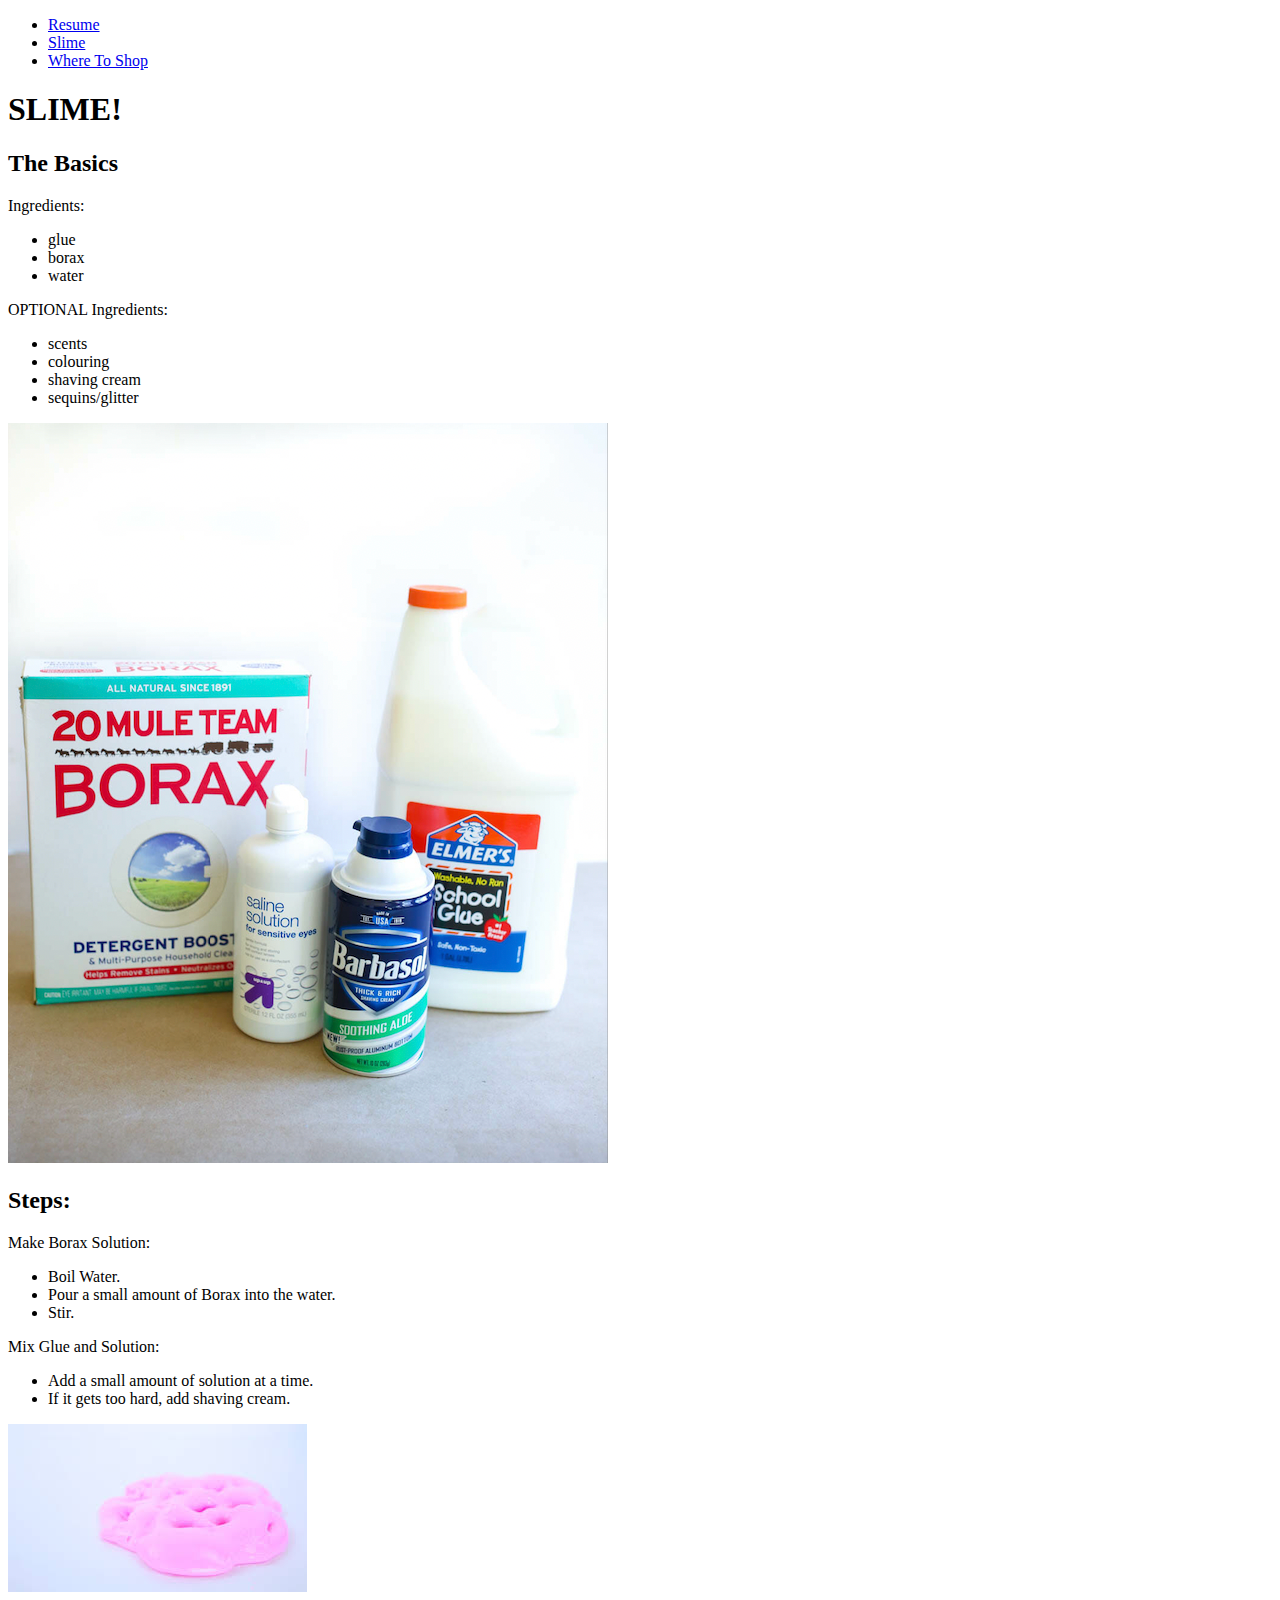
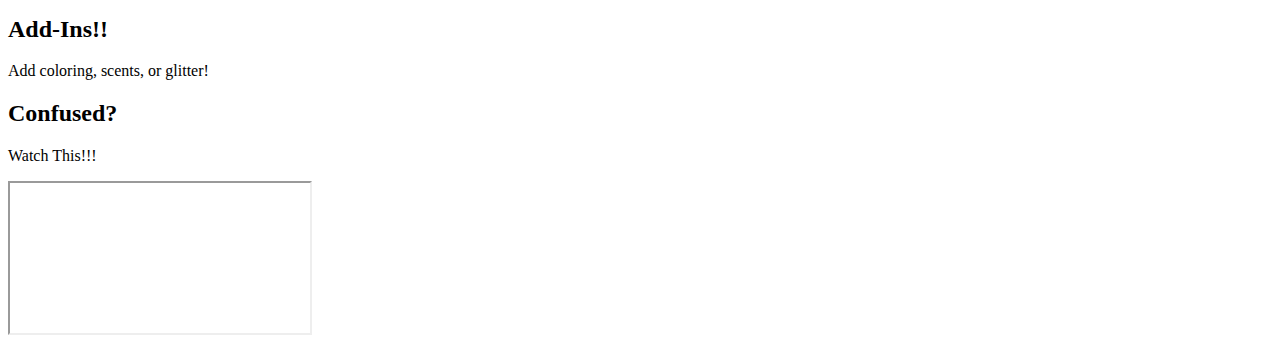
==== slime.html @ 58b9dbc0 "Upload html files" ====
<!DOCTYPE html>
<html lang="en">
<head>
  <meta charset="UTF-8">
  <title>Slime</title>
</head>
  
<body>
  <div>
    <ul>
      <li><a href="index.html">Resume</a></li>
      <li><a href="slime.html">Slime</a></li>
      <li><a href="whereToShop.html">Where To Shop</a></li>
    </ul>

    <section>
      <h1>SLIME!</h1>
      
      <section>
        <h2>The Basics</h2>
        <p>Ingredients:</p>
        <ul>
          <li>glue</li>
          <li>borax</li>
          <li>water</li>
        </ul>
        <p>OPTIONAL Ingredients:</p>
        <ul>
          <li>scents</li>
          <li>colouring</li>
          <li>shaving cream</li>
          <li>sequins/glitter</li>
        </ul>
        <img src="media/slimeIngredients.png" alt="Borax, Shaving Cream, and Elmer's Glue">
      </section>

      <section>
        <h2>Steps:</h2>
        <p>Make Borax Solution:</p>
        <ul>
          <li>Boil Water.</li>
          <li>Pour a small amount of Borax into the water.</li>
          <li>Stir.</li>
        </ul>
        <p>Mix Glue and Solution:</p>
        <ul>
          <li>Add a small amount of solution at a time.</li>
          <li>If it gets too hard, add shaving cream.</li>
        </ul>
        <img src="media/slimePicture.jpg" alt="Pink Slime on White Background">
      </section>
      
      <section>
        <h2>Add-Ins!!</h2>
        <p>Add coloring, scents, or glitter!</p>
      </section>
      
      <section>
        <h2>Confused?</h2>
        <p>Watch This!!!</p>
        <iframe src="https://www.youtube.com/embed/xsgcYqQL1QQ" allowfullscreen></iframe>
      </section>
    </section>

  </div>
  </body>
</html>
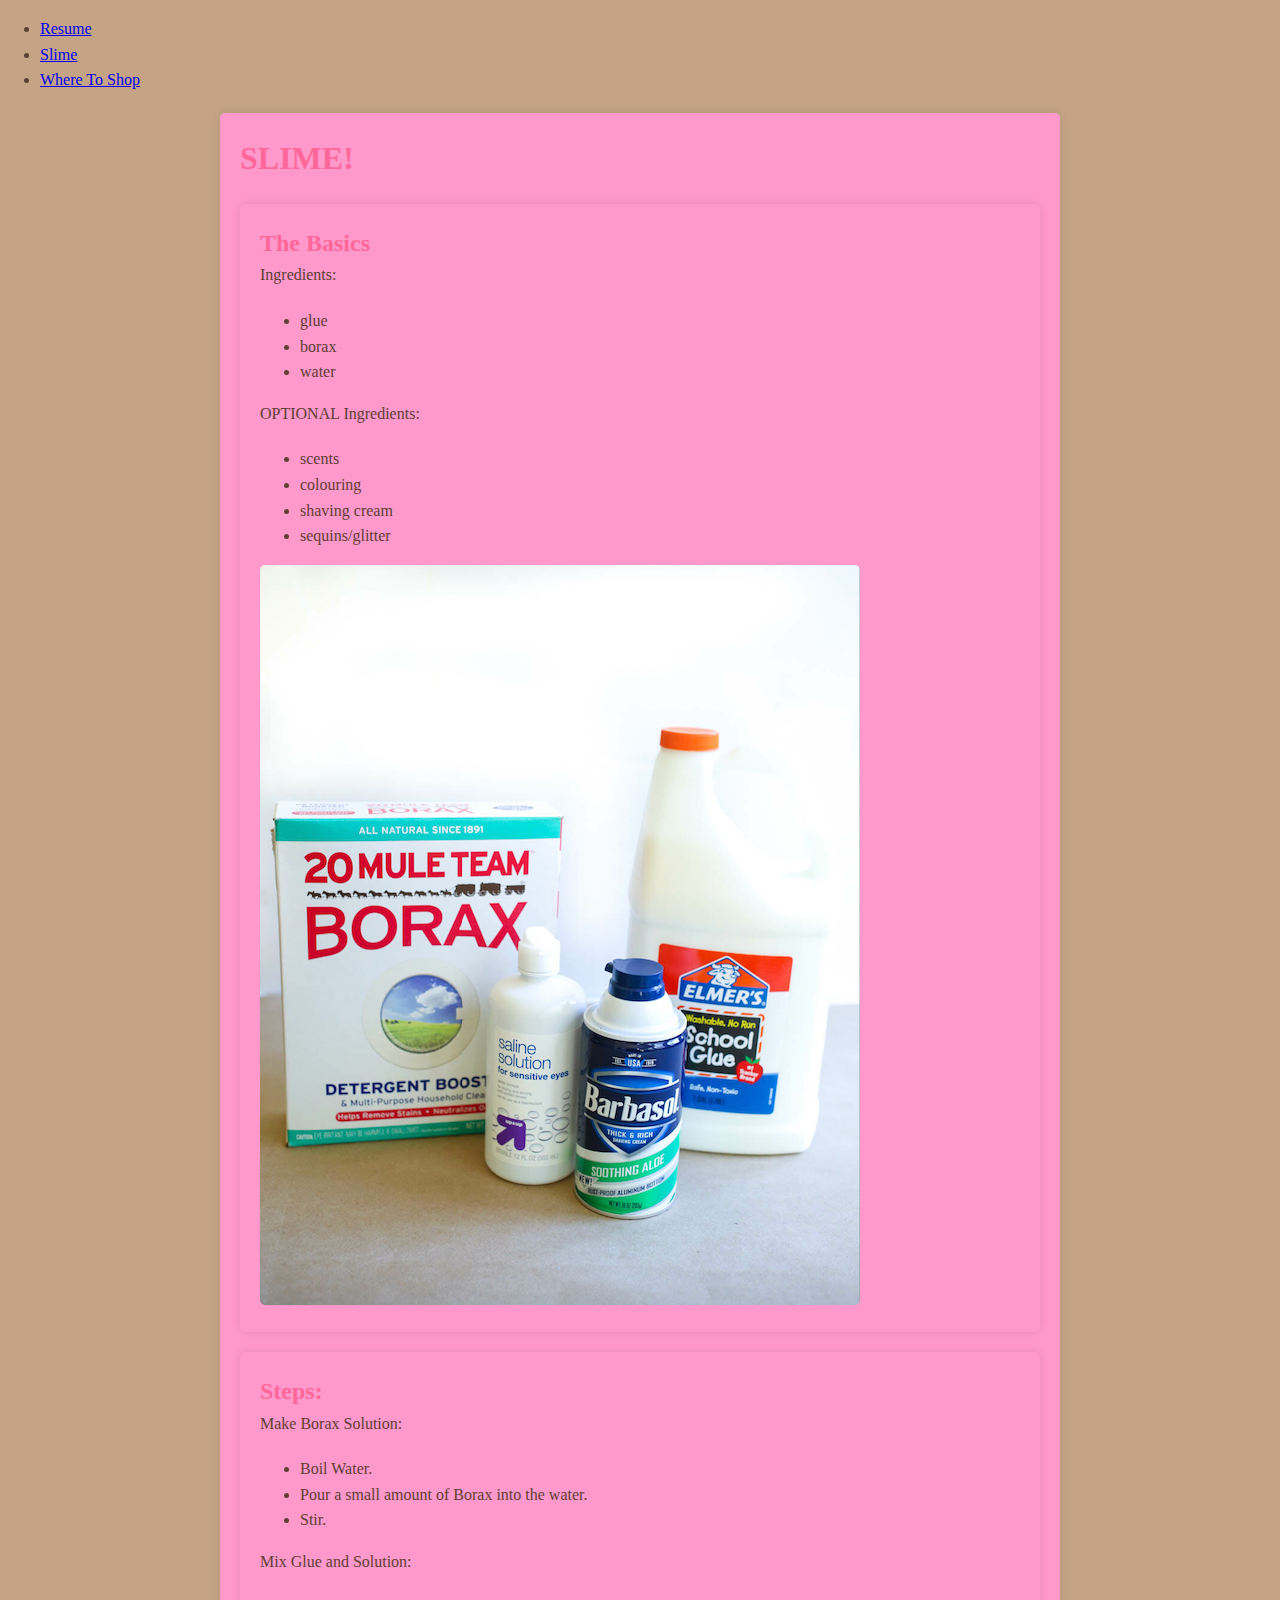
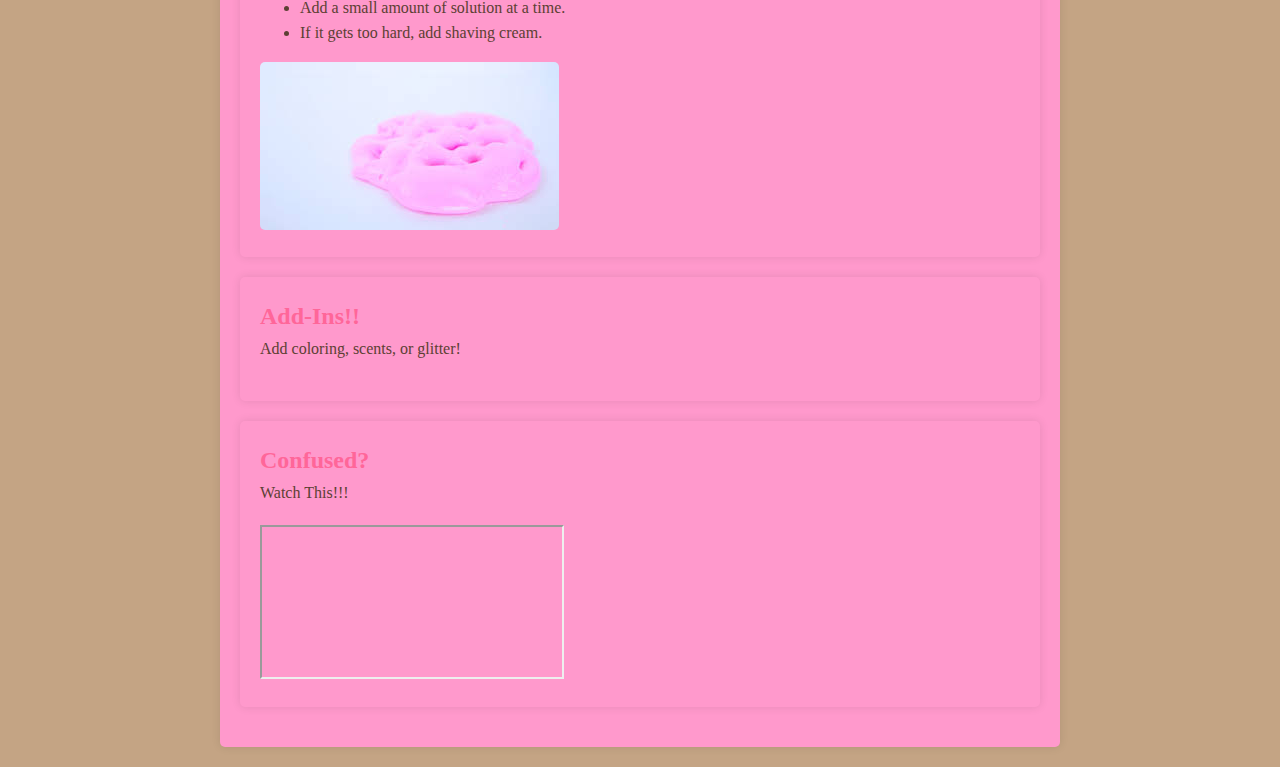
==== commit bb63b218: "Update slime.html to have css linkage" ====
--- a/slime.html
+++ b/slime.html
@@ -3,6 +3,7 @@
 <head>
   <meta charset="UTF-8">
   <title>Slime</title>
+  <link rel="stylesheet" href="css/styles.css">
 </head>
   
 <body>
--- a/css/styles.css
+++ b/css/styles.css
@@ -0,0 +1,57 @@
+body, h1, h2, h3, p {
+  margin: 0;
+  padding: 0;
+}
+
+body {
+  font-family: 'Comic Sans MS', cursive; 
+  line-height: 1.6;
+  background-color: #C4A484; 
+  color: #5C4033; 
+}
+
+ul.navbar {
+  background-color: #FFCCCC;
+  text-align: center;
+  list-style-type: none; 
+  padding: 0; 
+  display: flex;
+  justify-content: space-around; 
+  border-bottom: none;
+}
+
+ul.navbar li a {
+  font-family: 'Comic Sans MS', cursive; 
+  color: #5C4033; 
+  text-decoration: none;
+  display: block;
+  padding: 20px; 
+  font-size: 18px; 
+}
+
+ul.navbar li:first-child, ul.navbar li:last-child {
+  width: 32%; 
+}
+
+section {
+  padding: 20px;
+  max-width: 800px;
+  margin: 20px auto;
+  background-color: #FF99CC;
+  border-radius: 5px;
+  box-shadow: 0 0 10px rgba(0, 0, 0, 0.1);
+}
+
+img {
+  max-width: 100%;
+  height: auto;
+  border-radius: 5px; 
+}
+
+h1, h2 {
+  color: #FF6699; 
+}
+
+p {
+  margin-bottom: 20px;
+}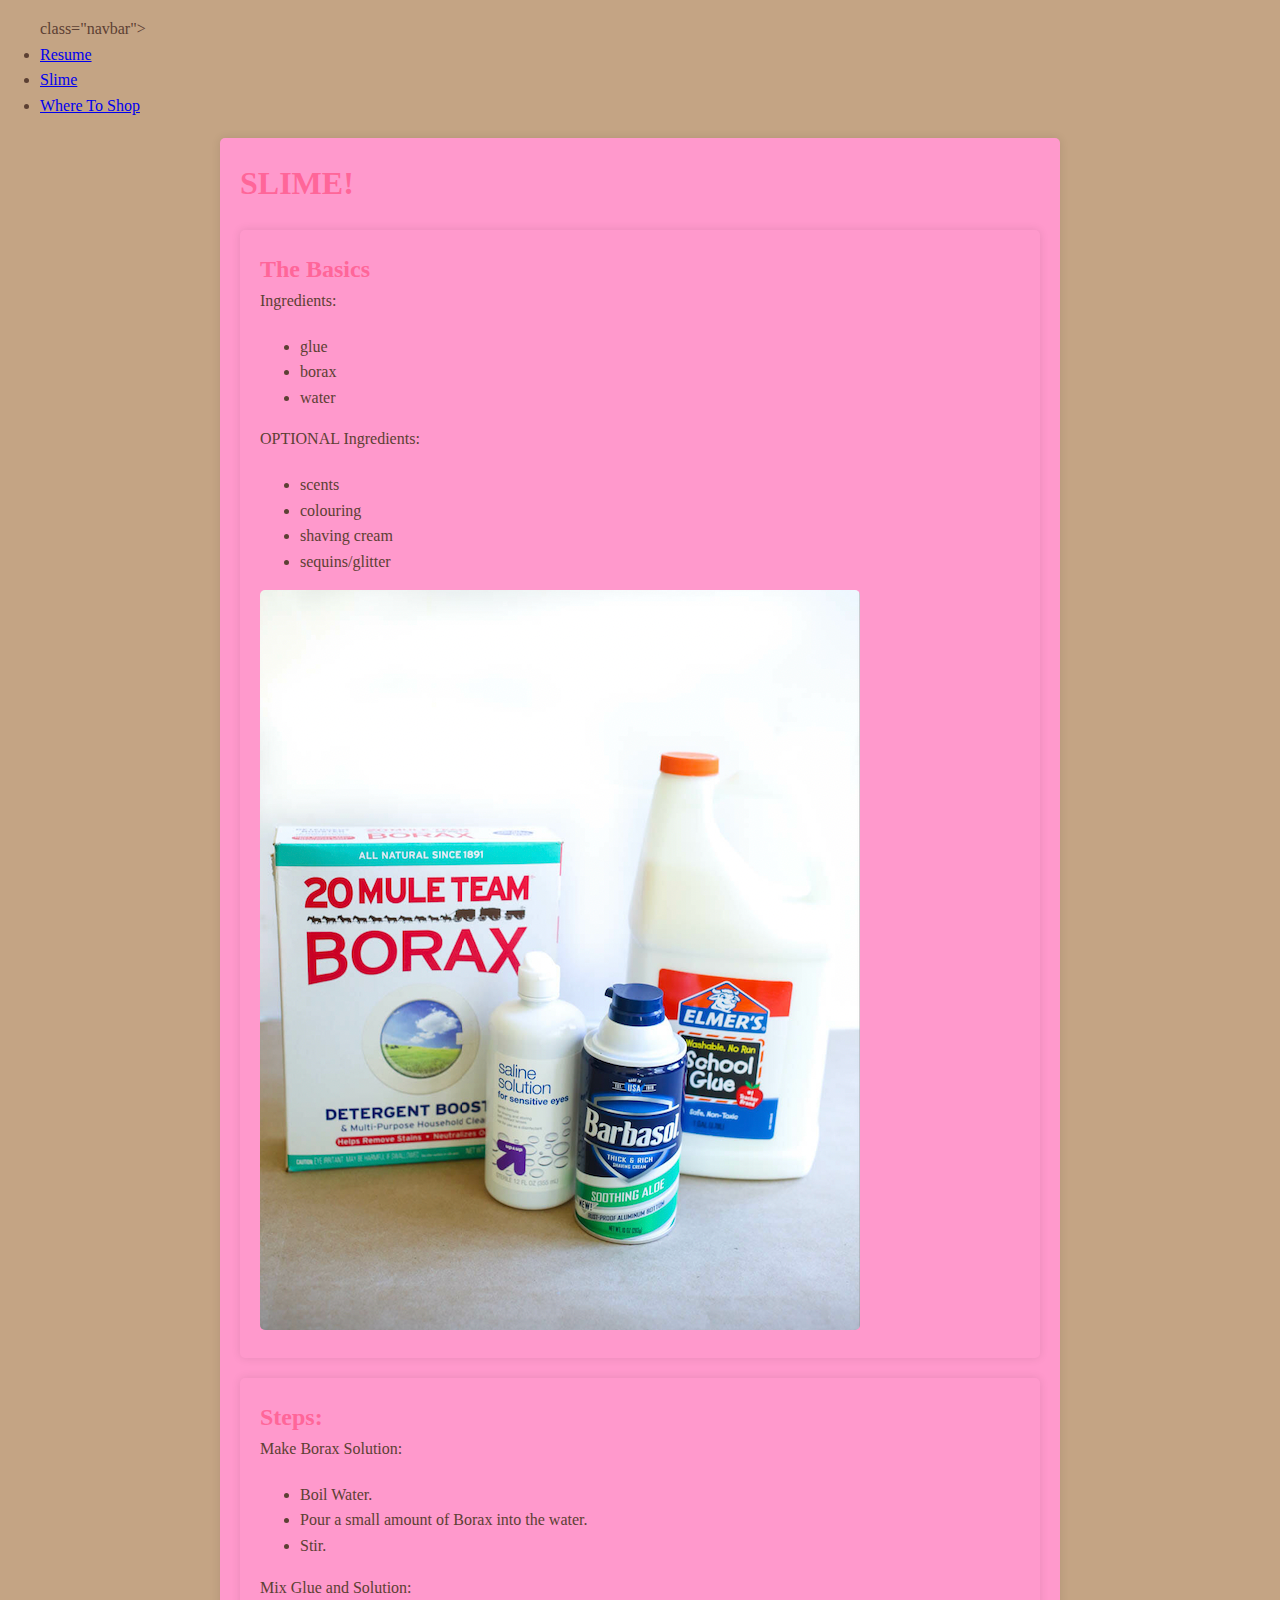
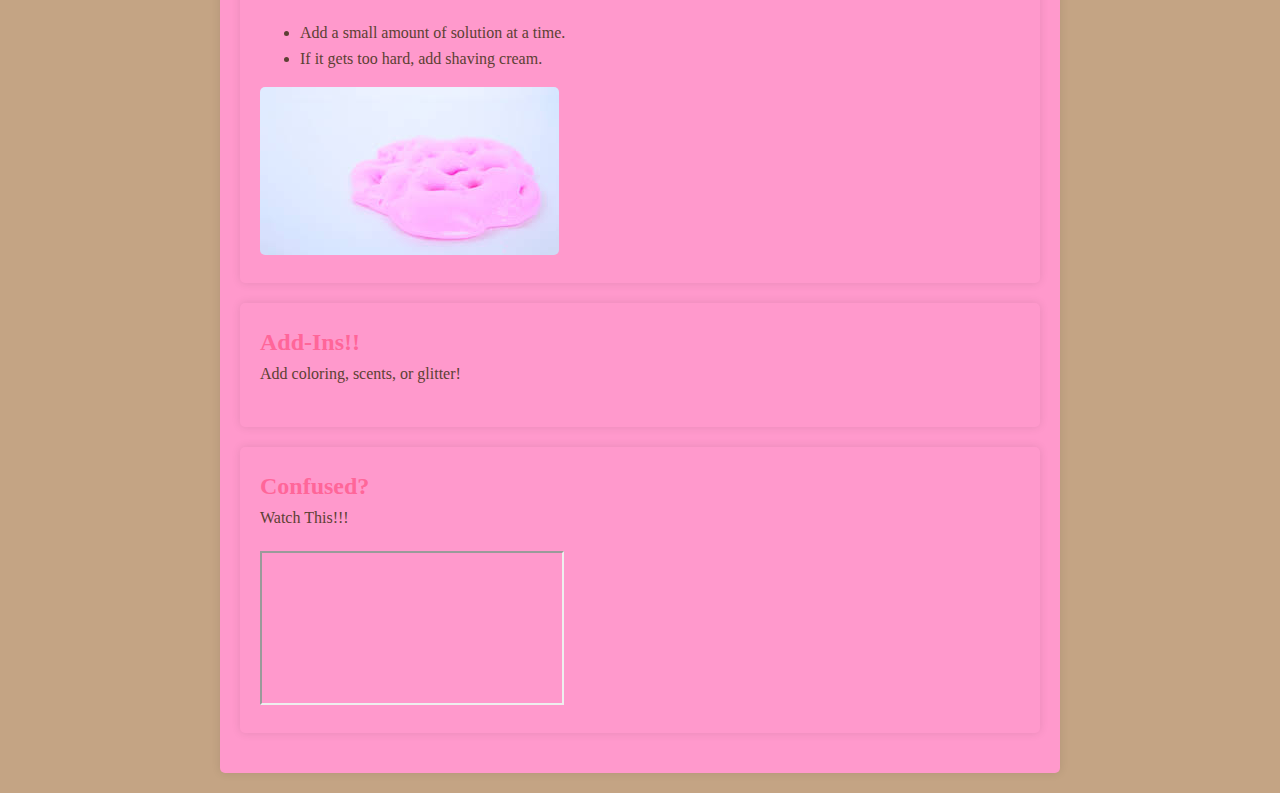
==== commit 1d81a53c: "Update slime.html label navbar" ====
--- a/slime.html
+++ b/slime.html
@@ -8,7 +8,7 @@
   
 <body>
   <div>
-    <ul>
+    <ul> class="navbar">
       <li><a href="index.html">Resume</a></li>
       <li><a href="slime.html">Slime</a></li>
       <li><a href="whereToShop.html">Where To Shop</a></li>
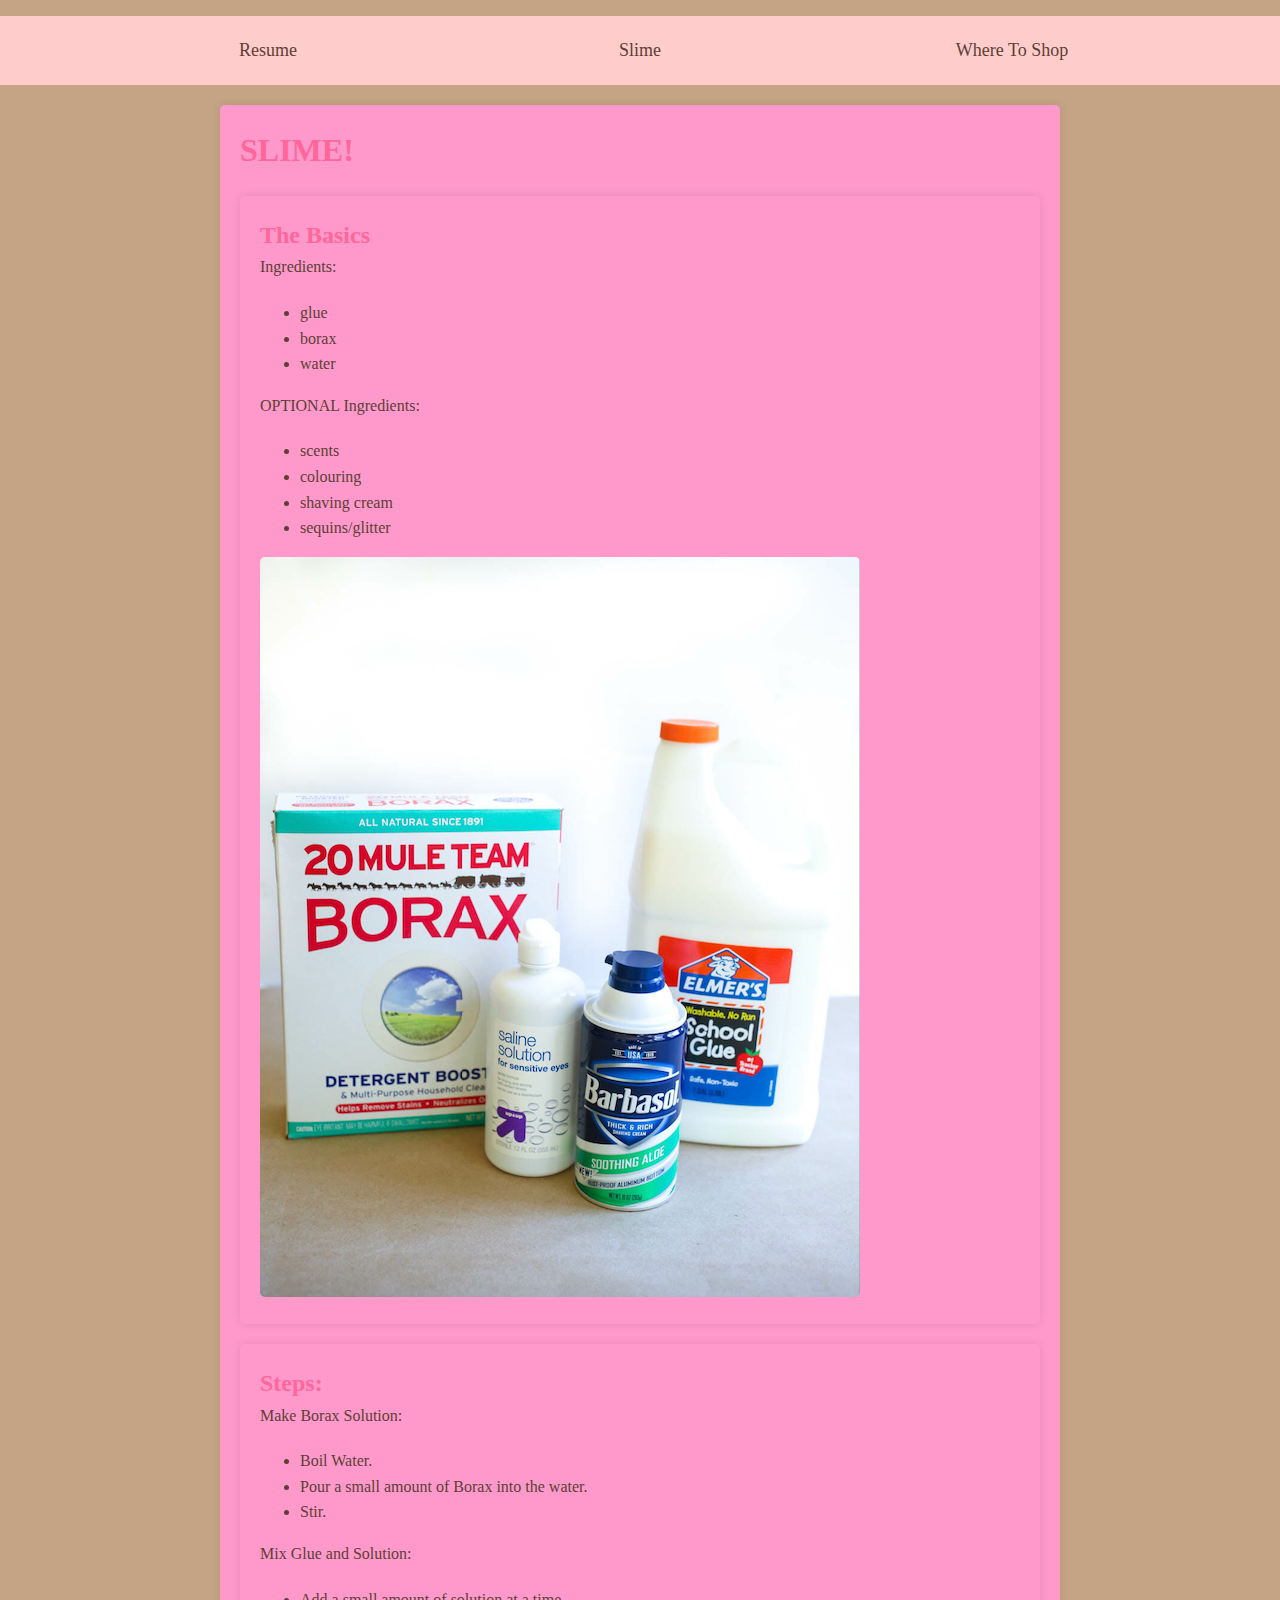
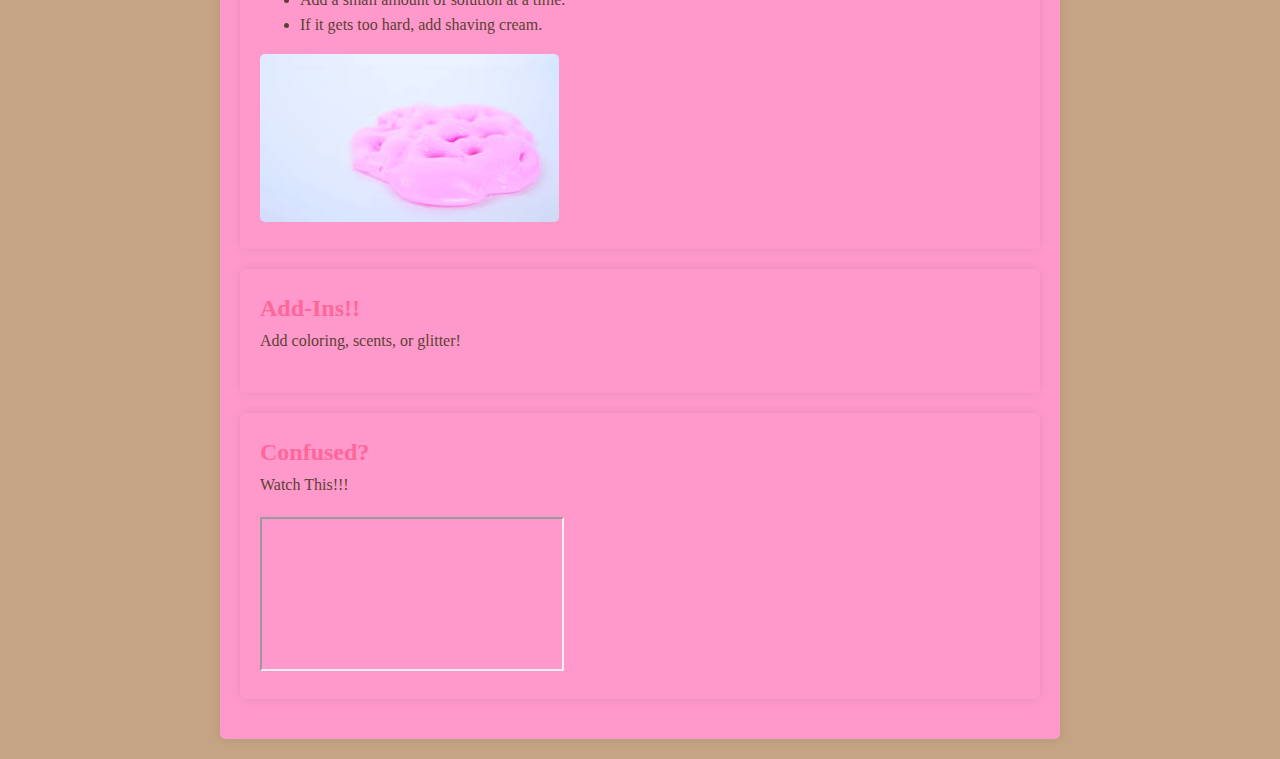
==== commit 61adc89d: "Update slime.html fix bugs" ====
--- a/slime.html
+++ b/slime.html
@@ -8,7 +8,7 @@
   
 <body>
   <div>
-    <ul> class="navbar">
+    <ul class="navbar">
       <li><a href="index.html">Resume</a></li>
       <li><a href="slime.html">Slime</a></li>
       <li><a href="whereToShop.html">Where To Shop</a></li>
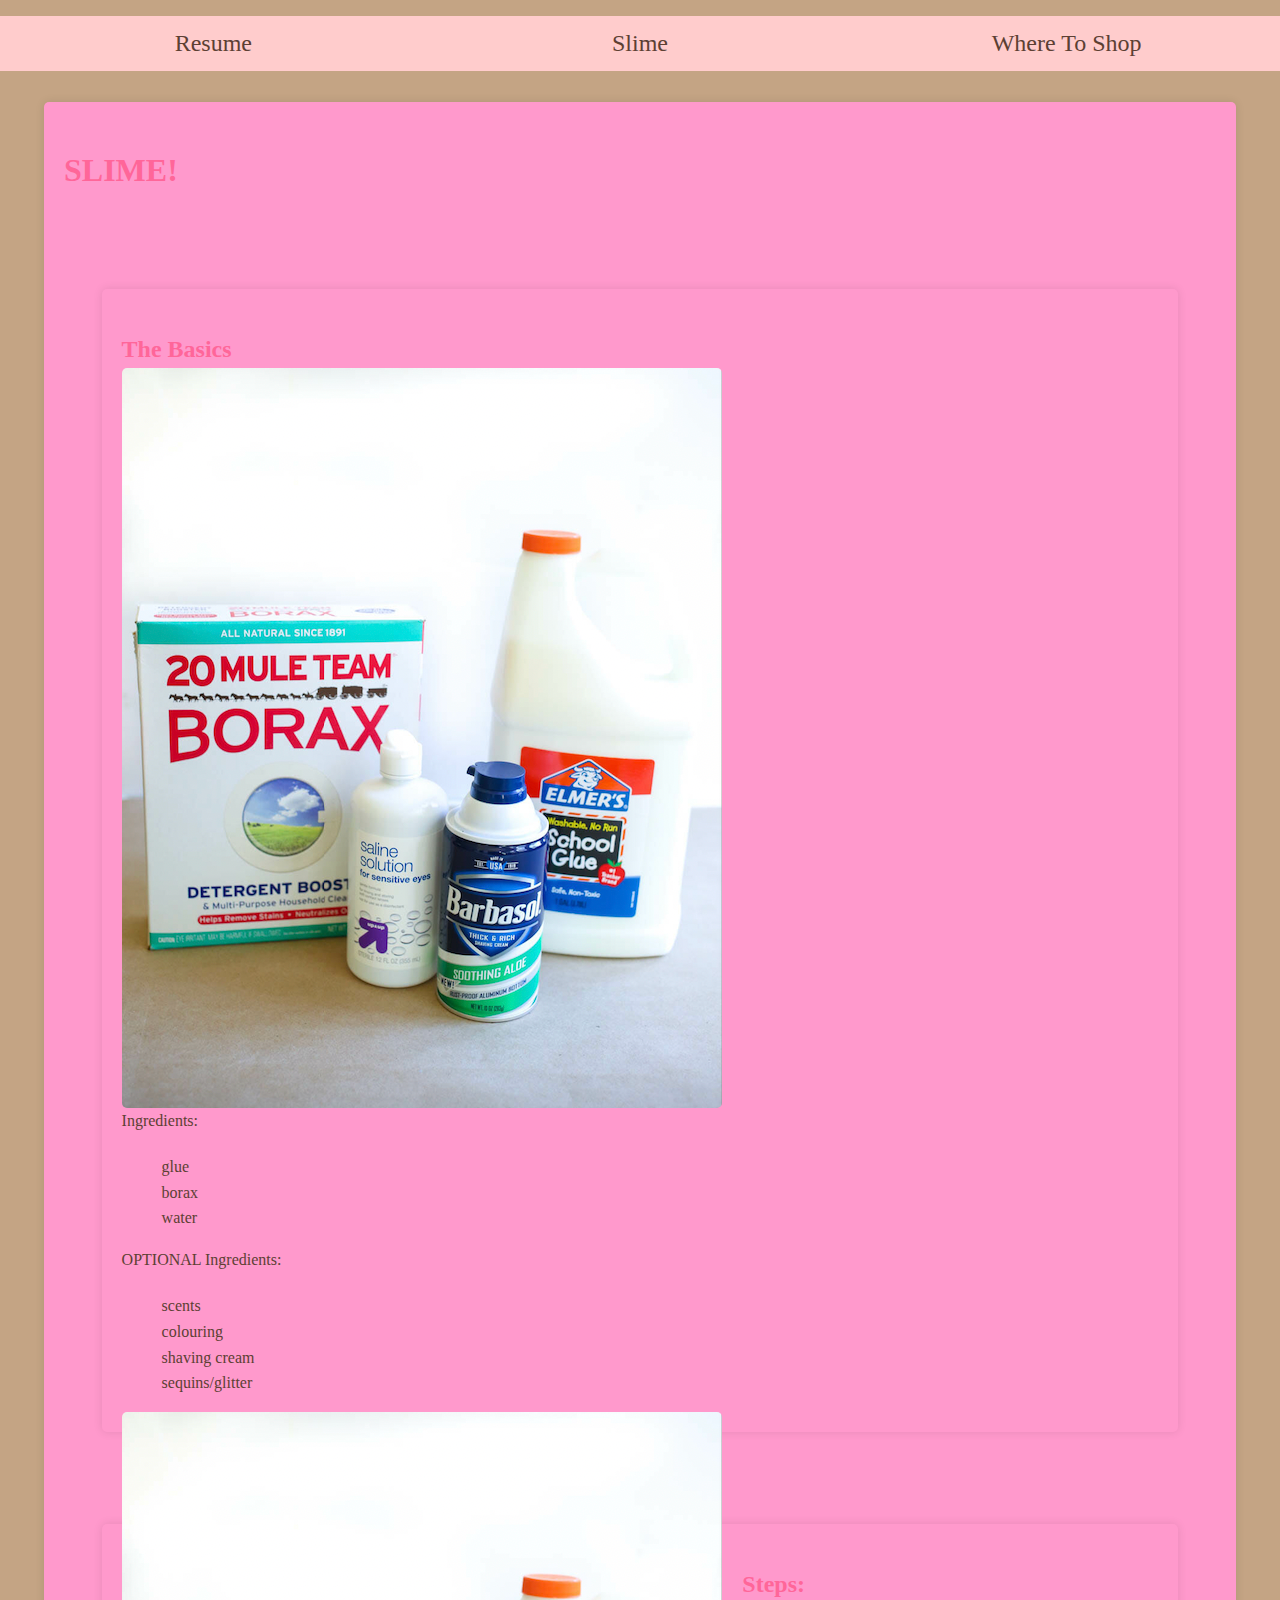
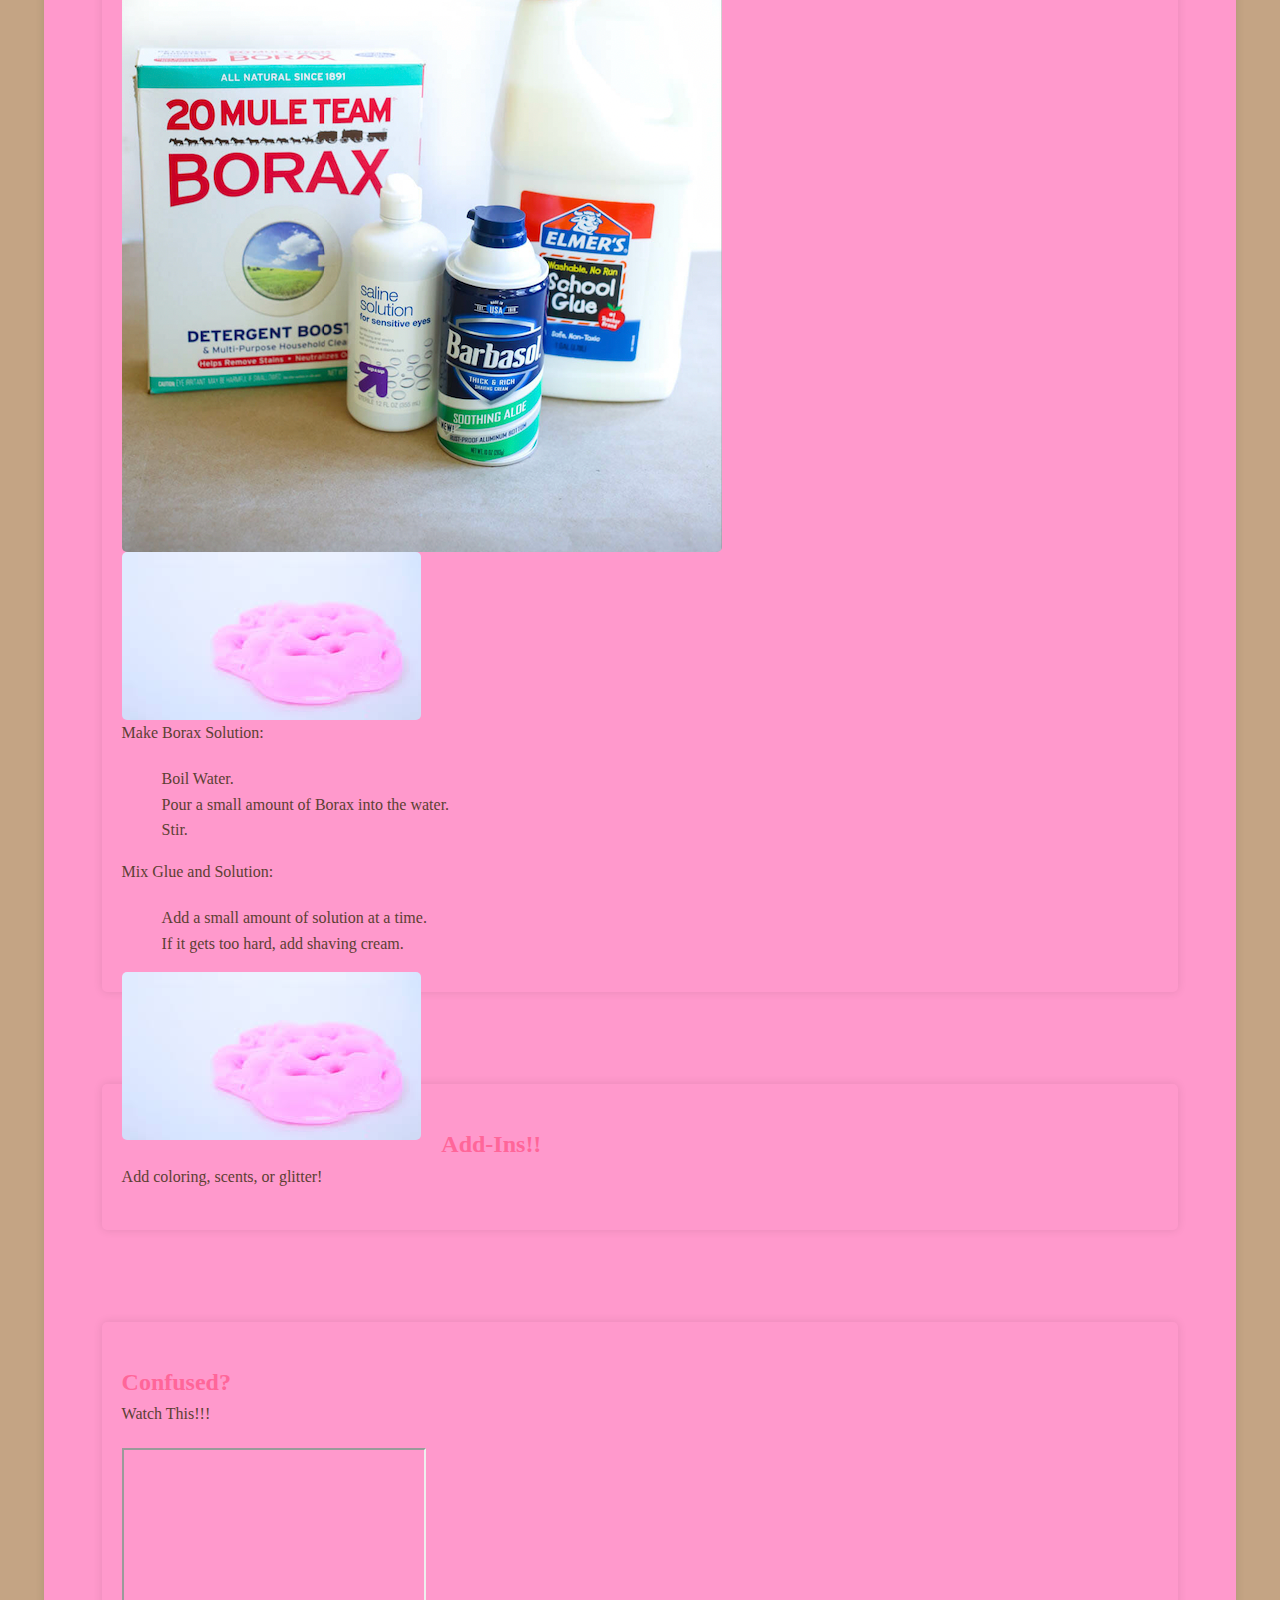
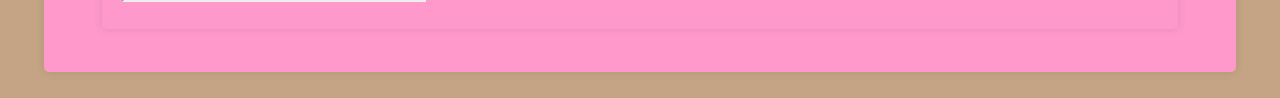
==== commit ad323a41: "Update slime.html adding divs to help image format" ====
--- a/slime.html
+++ b/slime.html
@@ -19,6 +19,9 @@
       
       <section>
         <h2>The Basics</h2>
+        <div class="image-container">
+          <img src="media/slimeIngredients.png" alt="Borax, Shaving Cream, and Elmer's Glue">
+        </div>
         <p>Ingredients:</p>
         <ul>
           <li>glue</li>
@@ -37,6 +40,9 @@
 
       <section>
         <h2>Steps:</h2>
+        <div class="image-container">
+          <img src="media/slimePicture.jpg" alt="Pink Slime on White Background">
+        </div>
         <p>Make Borax Solution:</p>
         <ul>
           <li>Boil Water.</li>
--- a/css/styles.css
+++ b/css/styles.css
@@ -11,6 +11,10 @@
 }
 
 ul.navbar {
+  position: fixed;
+  top: 0;
+  left: 0;
+  right: 0;
   background-color: #FFCCCC;
   text-align: center;
   list-style-type: none; 
@@ -20,38 +24,54 @@
   border-bottom: none;
 }
 
+ul.navbar li {
+  width: 32%;
+}
+
 ul.navbar li a {
   font-family: 'Comic Sans MS', cursive; 
   color: #5C4033; 
   text-decoration: none;
   display: block;
-  padding: 20px; 
-  font-size: 18px; 
-}
-
-ul.navbar li:first-child, ul.navbar li:last-child {
-  width: 32%; 
+  padding: 2%; 
+  font-size: 1.5rem; 
 }
 
 section {
   padding: 20px;
-  max-width: 800px;
-  margin: 20px auto;
+  max-width: 90%;
+  margin: 8% auto 2%;
   background-color: #FF99CC;
   border-radius: 5px;
   box-shadow: 0 0 10px rgba(0, 0, 0, 0.1);
 }
 
+section img {
+  max-width: 100%;
+  height: auto;
+  border-radius: 5px;
+  clear: both; /* Add this to ensure images don't float over the sections */
+}
+
+section ul {
+  list-style: none;
+}
+
 img {
   max-width: 100%;
   height: auto;
-  border-radius: 5px; 
+  border-radius: 2%; 
+  float: left;
+  margin-right: 2%;
+  clear: left;
 }
 
 h1, h2 {
   color: #FF6699; 
+  margin-top: 2%;
 }
 
 p {
-  margin-bottom: 20px;
-}+  margin-bottom: 2%;
+  clear: both;
+}
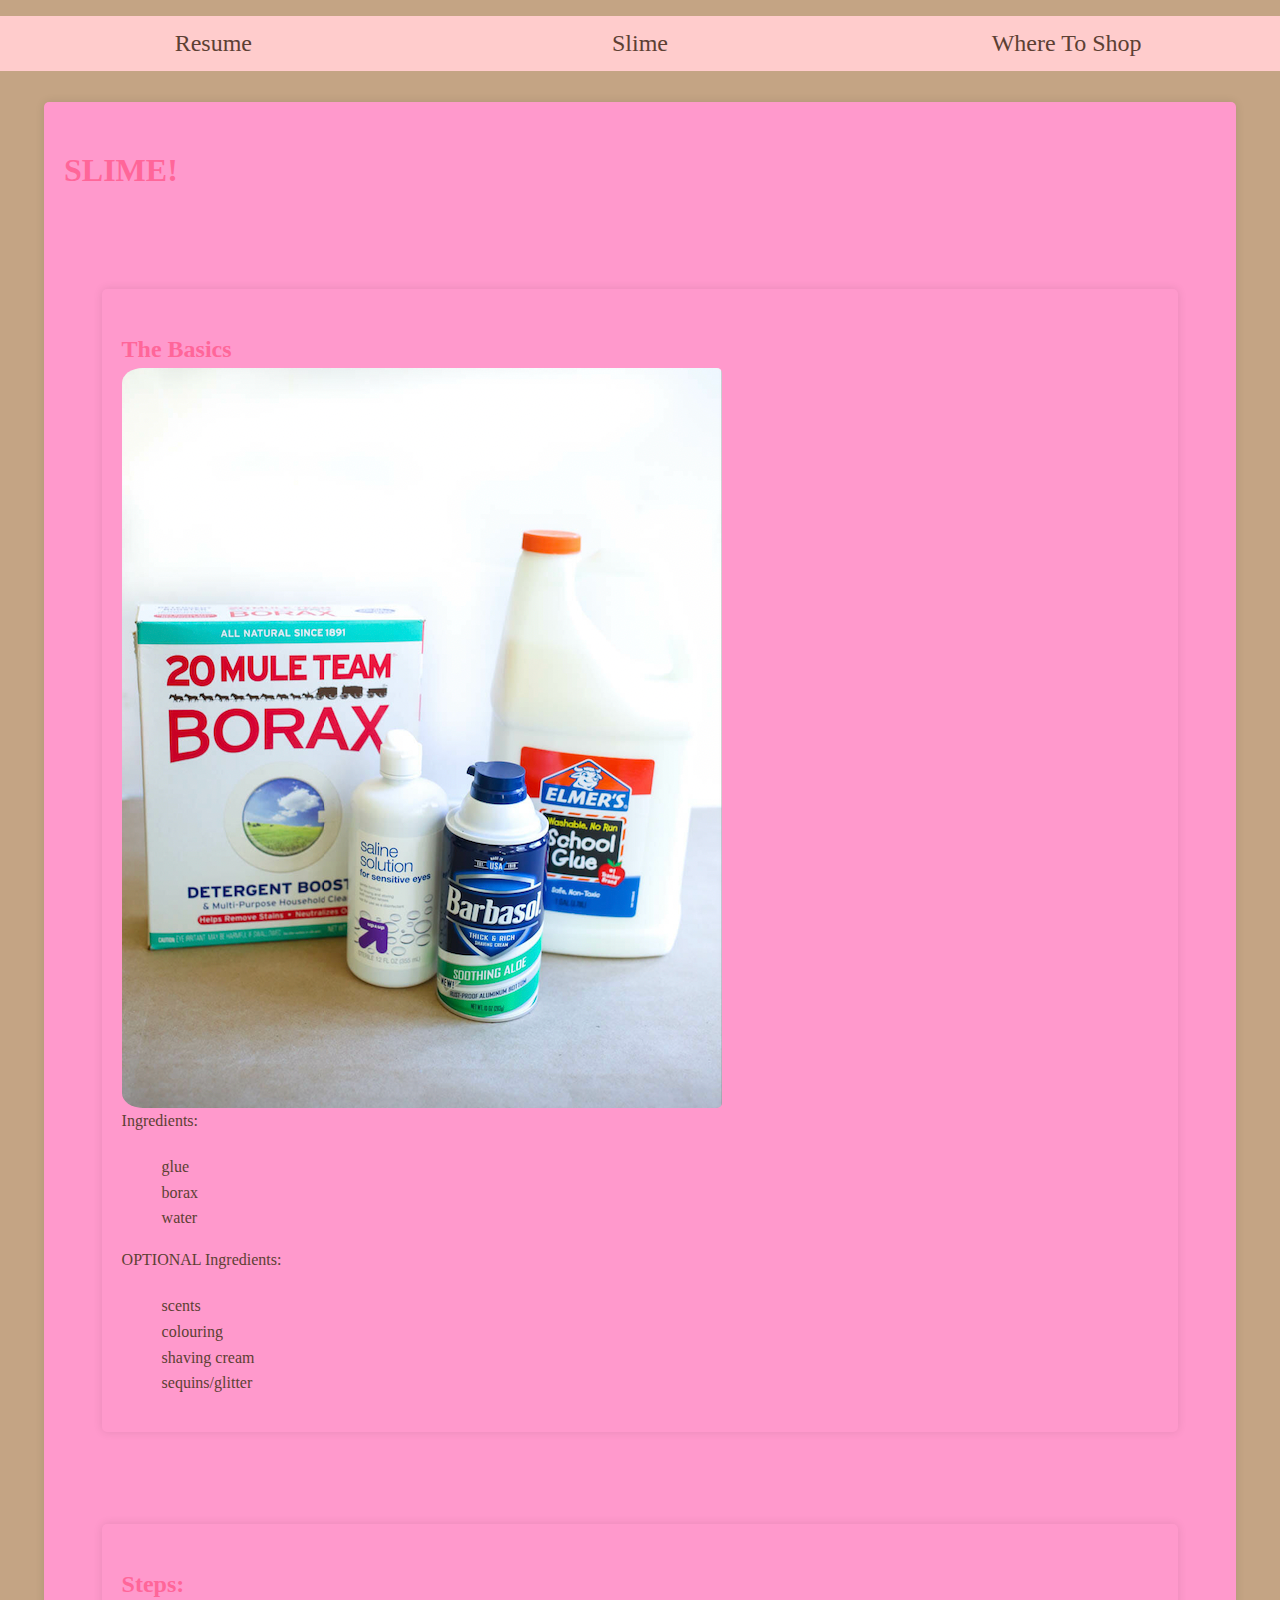
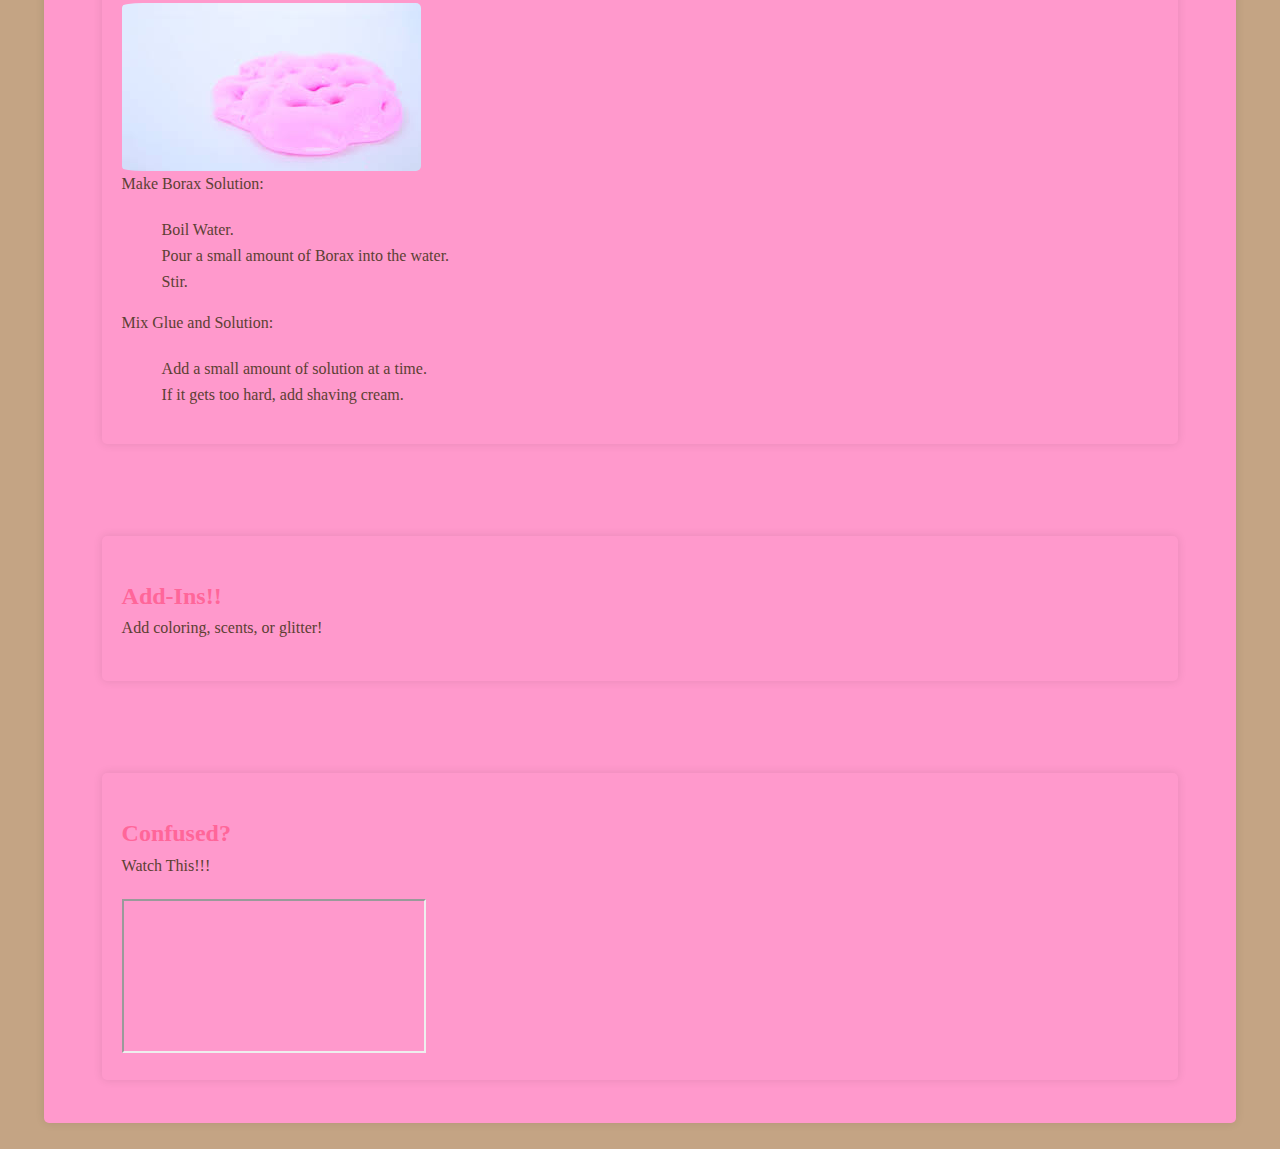
==== commit d2f9654a: "Update slime.html erasing old images" ====
--- a/slime.html
+++ b/slime.html
@@ -35,7 +35,6 @@
           <li>shaving cream</li>
           <li>sequins/glitter</li>
         </ul>
-        <img src="media/slimeIngredients.png" alt="Borax, Shaving Cream, and Elmer's Glue">
       </section>
 
       <section>
@@ -54,7 +53,6 @@
           <li>Add a small amount of solution at a time.</li>
           <li>If it gets too hard, add shaving cream.</li>
         </ul>
-        <img src="media/slimePicture.jpg" alt="Pink Slime on White Background">
       </section>
       
       <section>
--- a/css/styles.css
+++ b/css/styles.css
@@ -57,6 +57,13 @@
   list-style: none;
 }
 
+.image-container {
+  max-width: 100%;
+  height: auto;
+  border-radius: 2%;
+  overflow: hidden;
+}
+
 img {
   max-width: 100%;
   height: auto;
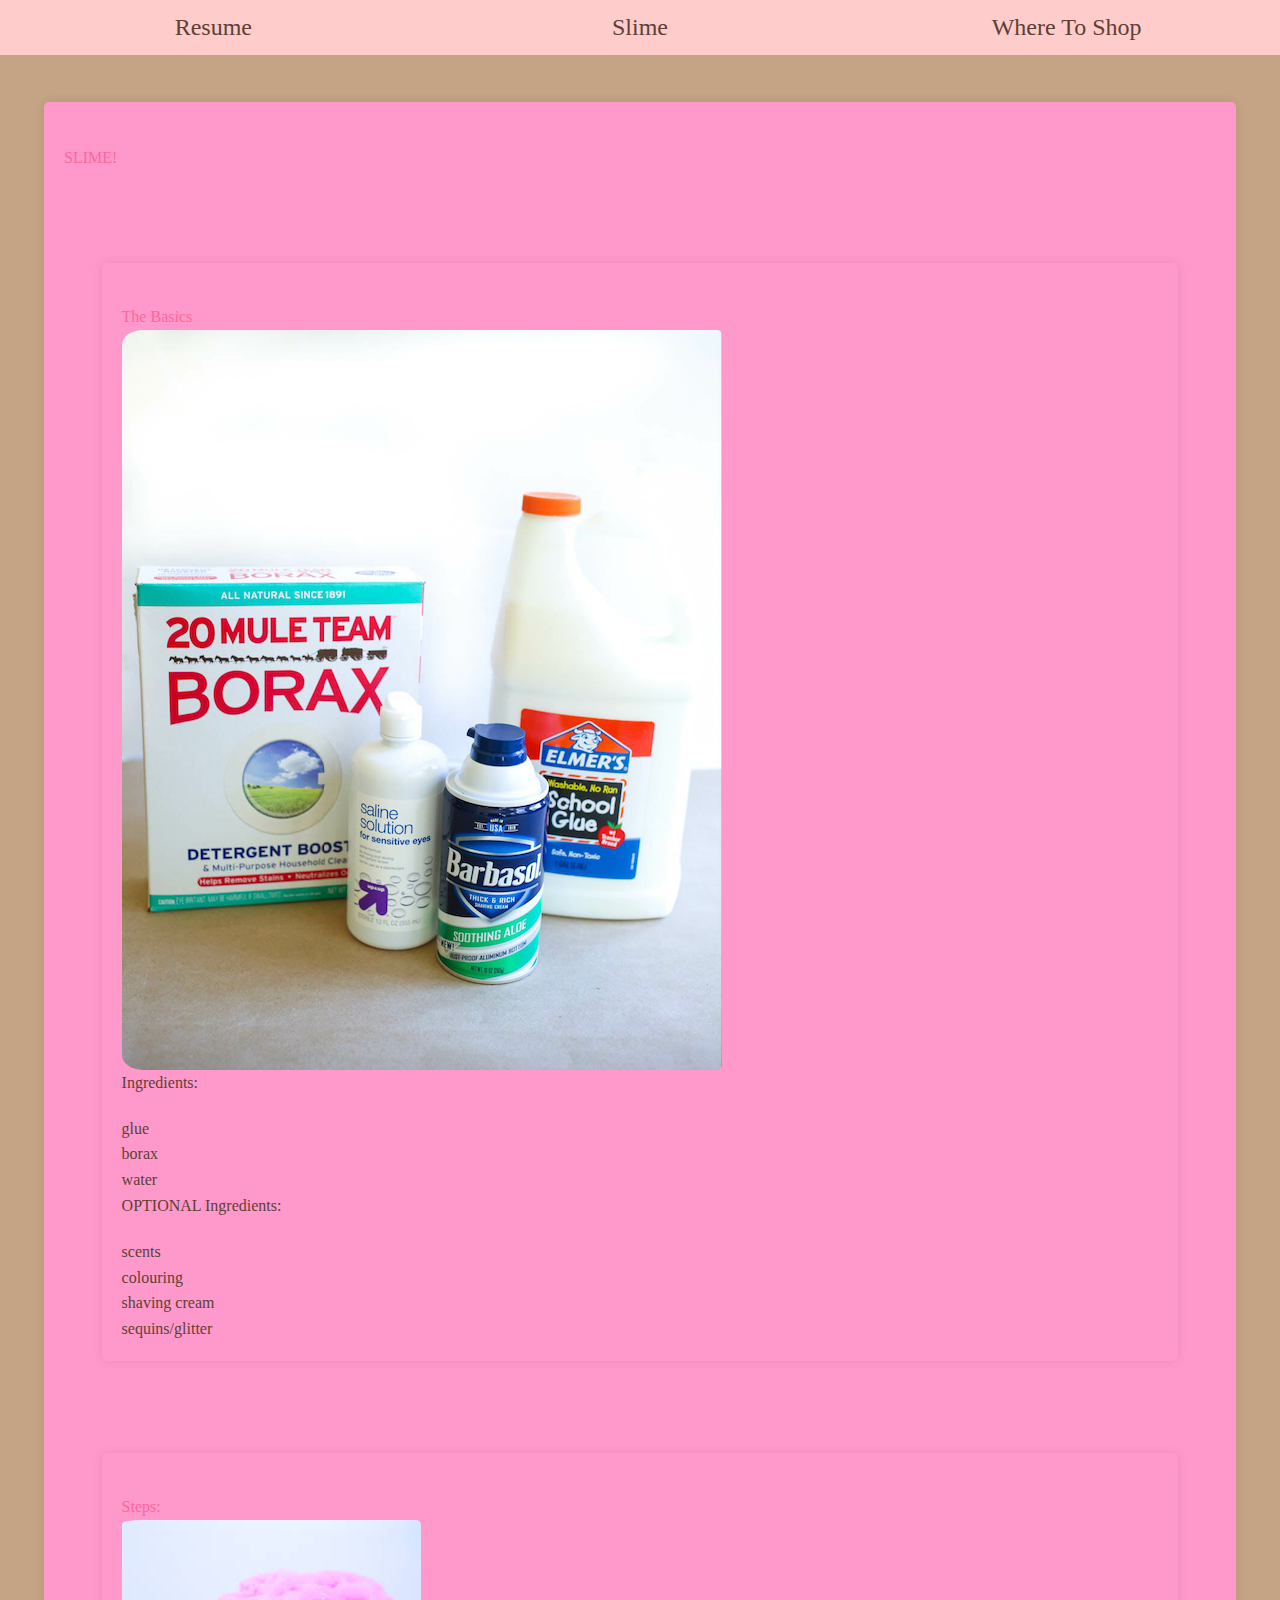
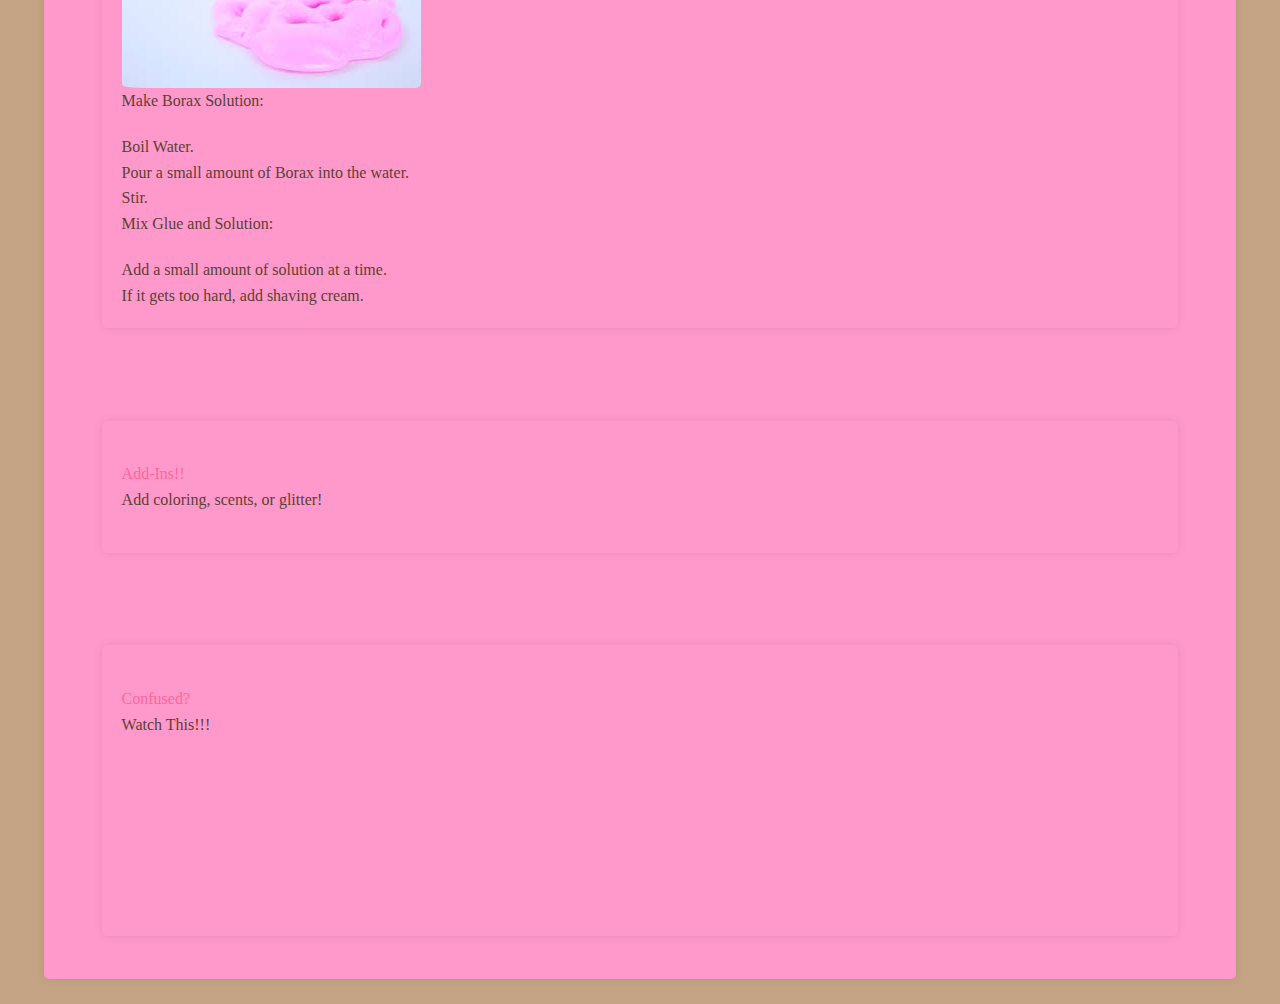
==== commit 439d2c46: "Update slime.html reset.css" ====
--- a/slime.html
+++ b/slime.html
@@ -3,6 +3,7 @@
 <head>
   <meta charset="UTF-8">
   <title>Slime</title>
+  <link rel="stylesheet" href="css/reset.css">
   <link rel="stylesheet" href="css/styles.css">
 </head>
   
